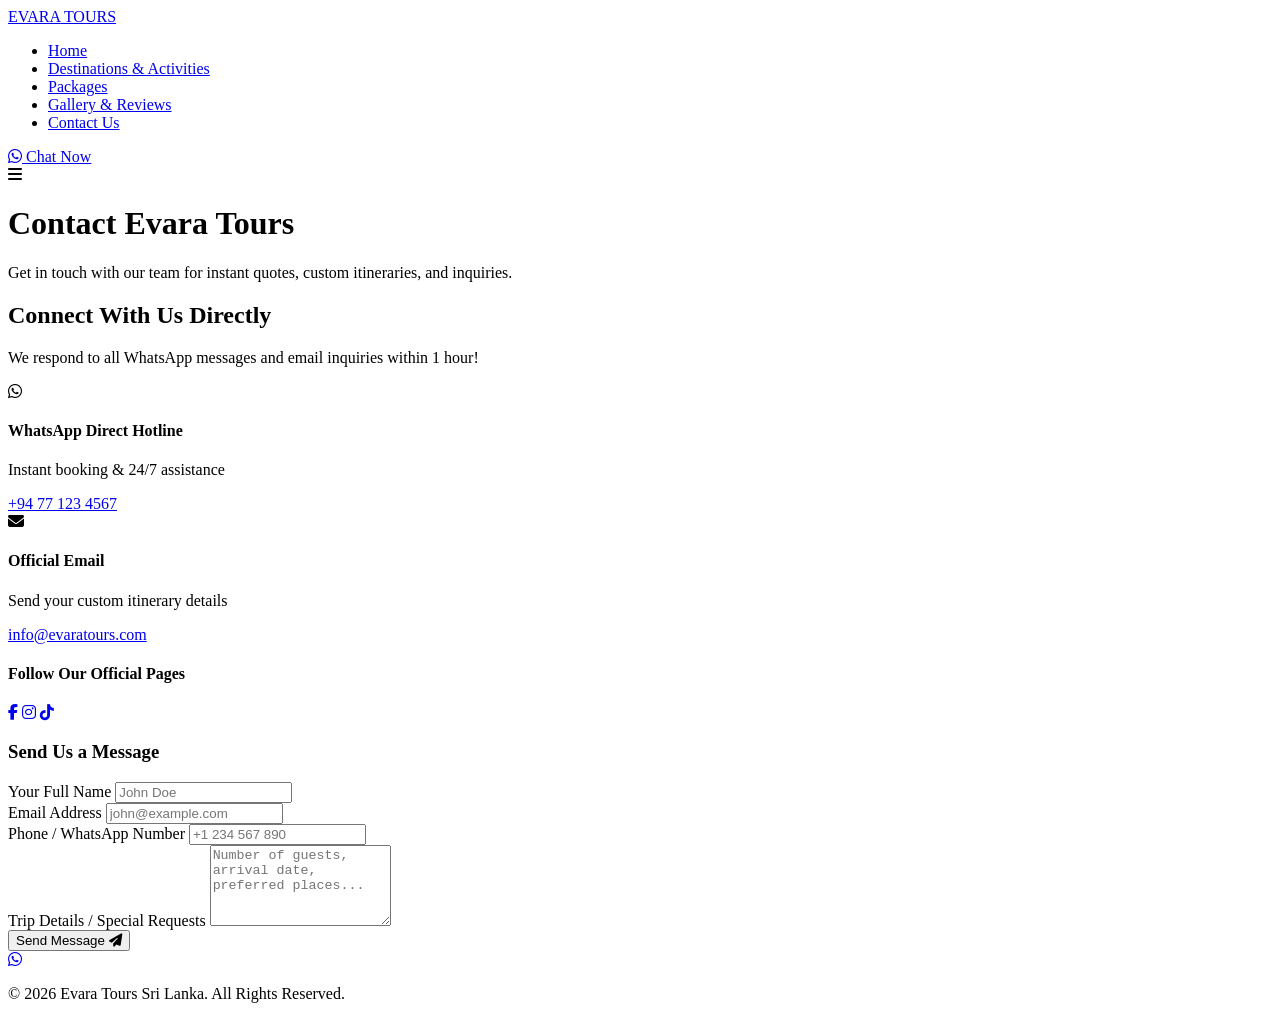
==== contact.html @ 405d9f50 "Update contact.html" ====
<!DOCTYPE html>
<html lang="en">
<head>
    <meta charset="UTF-8">
    <meta name="viewport" content="width=device-width, initial-scale=1.0">
    <title>Contact Us | Evara Tours Sri Lanka</title>
    <link href="https://fonts.googleapis.com/css2?family=Plus+Jakarta+Sans:wght@300;400;600;700;800&display=swap" rel="stylesheet">
    <link rel="stylesheet" href="https://cdnjs.cloudflare.com/ajax/libs/font-awesome/6.4.0/css/all.min.css">
    <link rel="stylesheet" href="css/style.css">
</head>
<body>

    <header class="navbar">
        <div class="container nav-container">
            <a href="index.html" class="logo"><span class="logo-accent">EVARA</span> TOURS</a>
            <nav>
                <ul class="nav-menu" id="navMenu">
                    <li><a href="index.html">Home</a></li>
                    <li><a href="destinations.html">Destinations & Activities</a></li>
                    <li><a href="packages.html">Packages</a></li>
                    <li><a href="gallery.html">Gallery & Reviews</a></li>
                    <li><a href="contact.html" class="active">Contact Us</a></li>
                </ul>
            </nav>
            <a href="https://wa.me/94771234567" class="btn-primary nav-btn" target="_blank" rel="noopener noreferrer">
                <i class="fa-brands fa-whatsapp"></i> Chat Now
            </a>
            <div class="hamburger" id="hamburger"><i class="fa-solid fa-bars"></i></div>
        </div>
    </header>

    <div class="page-header">
        <div class="container">
            <h1>Contact Evara Tours</h1>
            <p>Get in touch with our team for instant quotes, custom itineraries, and inquiries.</p>
        </div>
    </div>

    <section class="section-padding">
        <div class="container">
            <div class="grid grid-2">
                
                <!-- Contact Info Box -->
                <div class="contact-info">
                    <h2>Connect With Us Directly</h2>
                    <p>We respond to all WhatsApp messages and email inquiries within 1 hour!</p>
                    
                    <div class="contact-method-card">
                        <i class="fa-brands fa-whatsapp text-success"></i>
                        <div>
                            <h4>WhatsApp Direct Hotline</h4>
                            <p>Instant booking & 24/7 assistance</p>
                            <!-- CHANGE PHONE NUMBER HERE -->
                            <a href="https://wa.me/94771234567?text=Hello%20Evara%20Tours!%20I'm%20planning%20a%20trip%20to%20Sri%20Lanka." target="_blank" rel="noopener noreferrer" class="link-btn">+94 77 123 4567</a>
                        </div>
                    </div>

                    <div class="contact-method-card">
                        <i class="fa-solid fa-envelope text-primary"></i>
                        <div>
                            <h4>Official Email</h4>
                            <p>Send your custom itinerary details</p>
                            <!-- CHANGE EMAIL HERE -->
                            <a href="mailto:info@evaratours.com" class="link-btn">info@evaratours.com</a>
                        </div>
                    </div>

                    <div class="social-box margin-top-lg">
                        <h4>Follow Our Official Pages</h4>
                        <div class="social-links large">
                            <!-- CHANGE SOCIAL MEDIA LINKS HERE -->
                            <a href="https://facebook.com/evaratours" target="_blank" rel="noopener noreferrer" class="fb"><i class="fa-brands fa-facebook-f"></i></a>
                            <a href="https://instagram.com/evaratours" target="_blank" rel="noopener noreferrer" class="insta"><i class="fa-brands fa-instagram"></i></a>
                            <a href="https://tiktok.com/@evaratours" target="_blank" rel="noopener noreferrer" class="tiktok"><i class="fa-brands fa-tiktok"></i></a>
                        </div>
                    </div>
                </div>

                <!-- Contact Form -->
                <div class="contact-form-card">
                    <h3>Send Us a Message</h3>
                    <!-- Formspree or Email Link integration ready -->
                    <form id="contactForm" action="https://formspree.io/f/sample" method="POST">
                        <div class="form-group">
                            <label for="name">Your Full Name</label>
                            <input type="text" id="name" name="name" placeholder="John Doe" required>
                        </div>
                        <div class="form-group">
                            <label for="email">Email Address</label>
                            <input type="email" id="email" name="email" placeholder="john@example.com" required>
                        </div>
                        <div class="form-group">
                            <label for="phone">Phone / WhatsApp Number</label>
                            <input type="tel" id="phone" name="phone" placeholder="+1 234 567 890">
                        </div>
                        <div class="form-group">
                            <label for="message">Trip Details / Special Requests</label>
                            <textarea id="message" name="message" rows="5" placeholder="Number of guests, arrival date, preferred places..." required></textarea>
                        </div>
                        <button type="submit" class="btn-primary full-width">Send Message <i class="fa-solid fa-paper-plane"></i></button>
                    </form>
                </div>

            </div>
        </div>
    </section>

    <!-- Floating WhatsApp -->
    <a href="https://wa.me/94771234567?text=Hi%20Evara%20Tours!" class="whatsapp-float" target="_blank" rel="noopener noreferrer"><i class="fa-brands fa-whatsapp"></i></a>

    <footer class="footer">
        <div class="container footer-bottom text-center">
            <p>&copy; 2026 Evara Tours Sri Lanka. All Rights Reserved.</p>
        </div>
    </footer>

    <script src="js/script.js"></script>
</body>
</html>
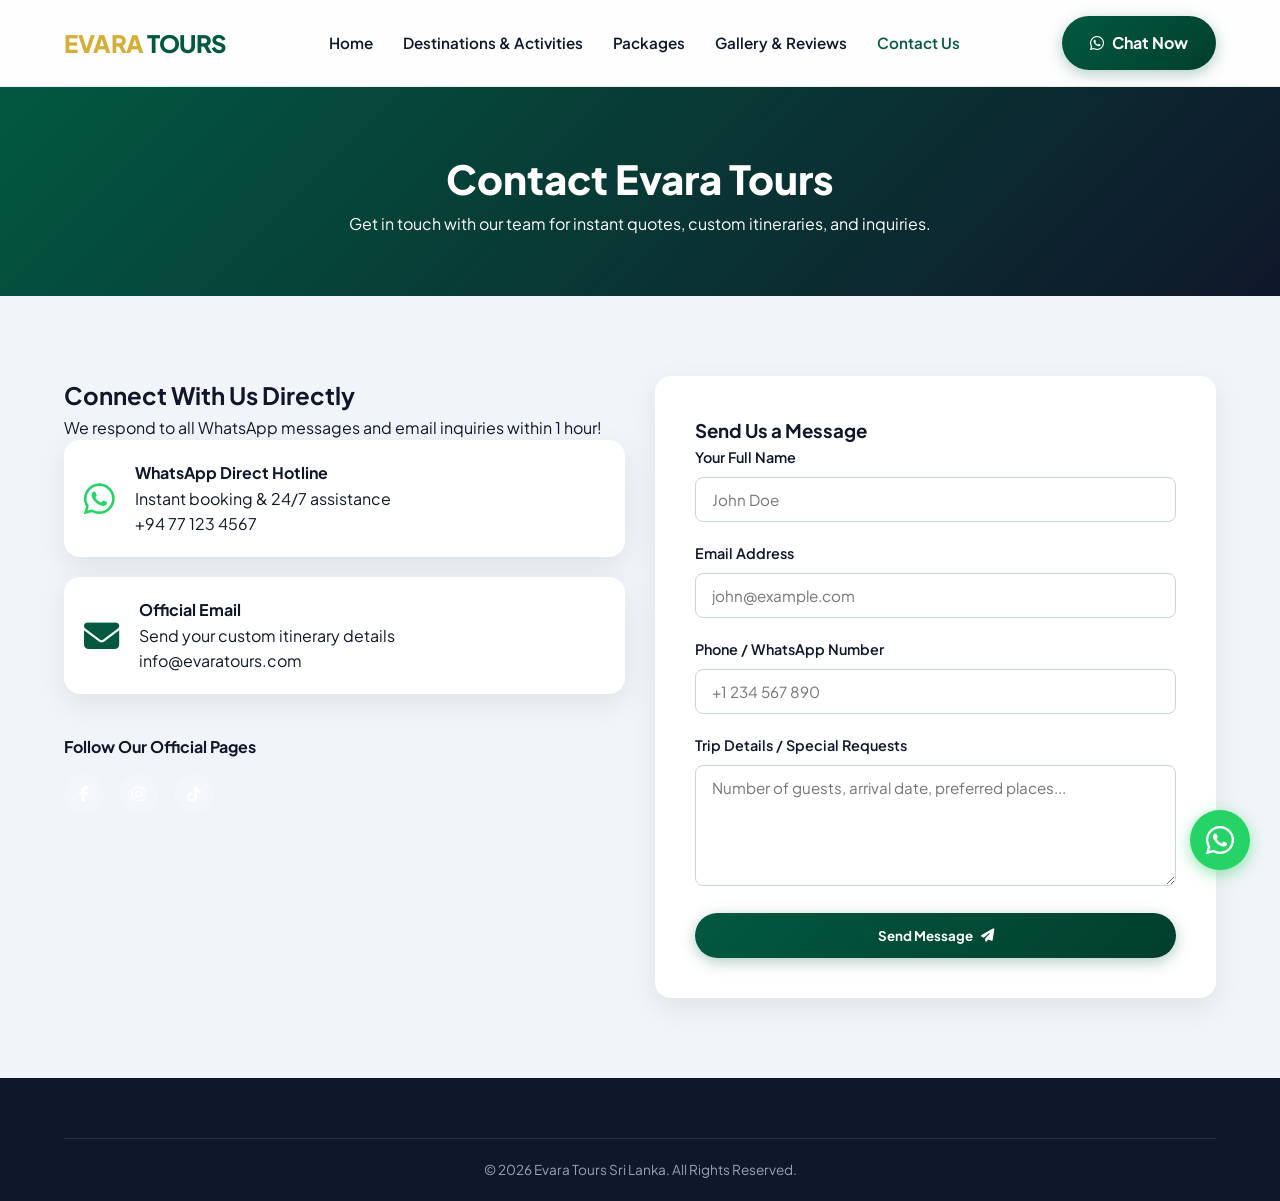
==== commit 434b6252: "Update contact.html" ====
--- a/contact.html
+++ b/contact.html
@@ -22,7 +22,7 @@
                     <li><a href="contact.html" class="active">Contact Us</a></li>
                 </ul>
             </nav>
-            <a href="https://wa.me/94771234567" class="btn-primary nav-btn" target="_blank" rel="noopener noreferrer">
+            <a href="https://wa.me/94789262000" class="btn-primary nav-btn" target="_blank" rel="noopener noreferrer">
                 <i class="fa-brands fa-whatsapp"></i> Chat Now
             </a>
             <div class="hamburger" id="hamburger"><i class="fa-solid fa-bars"></i></div>
@@ -51,7 +51,7 @@
                             <h4>WhatsApp Direct Hotline</h4>
                             <p>Instant booking & 24/7 assistance</p>
                             <!-- CHANGE PHONE NUMBER HERE -->
-                            <a href="https://wa.me/94771234567?text=Hello%20Evara%20Tours!%20I'm%20planning%20a%20trip%20to%20Sri%20Lanka." target="_blank" rel="noopener noreferrer" class="link-btn">+94 77 123 4567</a>
+                            <a href="https://wa.me/94789262000?text=Hello%20Evara%20Tours!%20I'm%20planning%20a%20trip%20to%20Sri%20Lanka." target="_blank" rel="noopener noreferrer" class="link-btn">+94 77 123 4567</a>
                         </div>
                     </div>
 
@@ -106,7 +106,7 @@
     </section>
 
     <!-- Floating WhatsApp -->
-    <a href="https://wa.me/94771234567?text=Hi%20Evara%20Tours!" class="whatsapp-float" target="_blank" rel="noopener noreferrer"><i class="fa-brands fa-whatsapp"></i></a>
+    <a href="https://wa.me/94789262000?text=Hi%20Evara%20Tours!" class="whatsapp-float" target="_blank" rel="noopener noreferrer"><i class="fa-brands fa-whatsapp"></i></a>
 
     <footer class="footer">
         <div class="container footer-bottom text-center">
--- a/css/style.css
+++ b/css/style.css
@@ -0,0 +1,637 @@
+/* ==========================================================================
+   EVARA TOURS - MODERN RESPONSIVE STYLESHEET
+   Security & Best Practice Compliant | Glassmorphic Luxury Theme
+   ========================================================================== */
+
+:root {
+    --primary: #025940;      /* Deep Emerald Green */
+    --primary-hover: #013f2d;
+    --gold: #d4af37;         /* Luxury Ceylon Gold */
+    --gold-hover: #b89528;
+    --dark: #0f172a;         /* Deep Slate Dark */
+    --light: #f8fafc;        /* Soft Off-White */
+    --gray: #64748b;         /* Muted Gray */
+    --white: #ffffff;
+    --shadow: 0 10px 30px rgba(0, 0, 0, 0.08);
+    --border-radius: 16px;
+    --transition: all 0.3s cubic-bezier(0.25, 0.8, 0.25, 1);
+}
+
+/* Reset & Base Styles */
+* {
+    margin: 0;
+    padding: 0;
+    box-sizing: border-box;
+    font-family: 'Plus Jakarta Sans', sans-serif;
+}
+
+body {
+    background-color: #f1f5f9;
+    color: var(--dark);
+    line-height: 1.6;
+    overflow-x: hidden;
+}
+
+a {
+    text-decoration: none;
+    color: inherit;
+    transition: var(--transition);
+}
+
+ul {
+    list-style: none;
+}
+
+img {
+    max-width: 100%;
+    height: auto;
+    display: block;
+    object-fit: cover;
+}
+
+.container {
+    width: 90%;
+    max-width: 1200px;
+    margin: 0 auto;
+}
+
+.section-padding {
+    padding: 80px 0;
+}
+
+.bg-light {
+    background-color: var(--white);
+}
+
+.text-center { text-align: center; }
+.margin-top-lg { margin-top: 40px; }
+.text-gold { color: var(--gold); }
+
+/* Typography & Titles */
+.section-title h2 {
+    font-size: 2.2rem;
+    font-weight: 800;
+    color: var(--primary);
+    margin-bottom: 10px;
+}
+
+.section-title p {
+    color: var(--gray);
+    font-size: 1.05rem;
+    margin-bottom: 40px;
+}
+
+/* Buttons */
+.btn-primary {
+    display: inline-flex;
+    align-items: center;
+    gap: 8px;
+    background: linear-gradient(135deg, var(--primary), var(--primary-hover));
+    color: var(--white);
+    padding: 14px 28px;
+    border-radius: 50px;
+    font-weight: 700;
+    box-shadow: 0 4px 15px rgba(2, 89, 64, 0.3);
+    border: none;
+    cursor: pointer;
+}
+
+.btn-primary:hover {
+    transform: translateY(-2px);
+    box-shadow: 0 8px 25px rgba(2, 89, 64, 0.4);
+}
+
+.btn-secondary {
+    display: inline-flex;
+    align-items: center;
+    gap: 8px;
+    background: var(--gold);
+    color: var(--dark);
+    padding: 14px 28px;
+    border-radius: 50px;
+    font-weight: 700;
+}
+
+.btn-secondary:hover {
+    background: var(--gold-hover);
+    transform: translateY(-2px);
+}
+
+.full-width {
+    width: 100%;
+    justify-content: center;
+}
+
+/* Header & Glassmorphic Navbar */
+.navbar {
+    position: sticky;
+    top: 0;
+    z-index: 1000;
+    background: rgba(255, 255, 255, 0.9);
+    backdrop-filter: blur(12px);
+    border-bottom: 1px solid rgba(229, 231, 235, 0.8);
+    padding: 16px 0;
+}
+
+.nav-container {
+    display: flex;
+    justify-content: space-between;
+    align-items: center;
+}
+
+.logo {
+    font-size: 1.5rem;
+    font-weight: 800;
+    letter-spacing: -0.5px;
+    color: var(--primary);
+}
+
+.logo-accent {
+    color: var(--gold);
+}
+
+.nav-menu {
+    display: flex;
+    gap: 30px;
+}
+
+.nav-menu a {
+    font-weight: 600;
+    color: var(--dark);
+    font-size: 0.95rem;
+}
+
+.nav-menu a:hover,
+.nav-menu a.active {
+    color: var(--primary);
+}
+
+.hamburger {
+    display: none;
+    font-size: 1.5rem;
+    cursor: pointer;
+}
+
+/* Hero Section */
+.hero {
+    position: relative;
+    min-height: 85vh;
+    display: flex;
+    align-items: center;
+    color: var(--white);
+    padding: 60px 0;
+    overflow: hidden;
+    background-color: #0f172a; /* Fallback background */
+}
+
+/* Layer 1: Beach Background Image (z-index: 1) */
+.hero-bg {
+    position: absolute;
+    top: 0; left: 0;
+    width: 100%; height: 100%;
+    background-image: url('../images/beach-bg.jpg');
+    background-position: center center;
+    background-size: cover;
+    background-repeat: no-repeat;
+    z-index: 1; /* යටම Layer එක */
+}
+
+/* Layer 2: Green Shade Overlay (z-index: 2 - Beach Image එක උඩ විතරක් වැටේ) */
+.hero-overlay {
+    position: absolute;
+    top: 0; left: 0;
+    width: 100%; height: 100%;
+    /* Dark Slate (#0f172a) and Deep Emerald Green (#025940) Transparent Shade */
+    background: linear-gradient(
+        135deg, 
+        rgba(15, 23, 42, 0.65) 0%, 
+        rgba(2, 89, 64, 0.50) 50%, 
+        rgba(15, 23, 42, 0.70) 100%
+    );
+    z-index: 2; /* මැද Layer එක */
+    pointer-events: none;
+}
+
+/* Layer 3: Main Foreground Content (z-index: 10 - උඩම Layer එක) */
+.hero-container {
+    position: relative;
+    z-index: 10; /* Shade එකට උඩින් 100% Bright එකට Display වේ */
+    width: 100%;
+}
+
+/* 1/3 (Left Image) + 2/3 (Right Text) Layout */
+.hero-grid {
+    display: grid;
+    grid-template-columns: 1fr 2fr;
+    gap: 40px;
+    align-items: center;
+}
+
+.hero-image-wrapper {
+    width: 100%;
+    height: 100%;
+    display: flex;
+    align-items: center;
+    justify-content: center;
+}
+
+.hero-agency-img {
+    width: 100%;
+    max-height: 480px;
+    object-fit: cover;
+    border-radius: var(--border-radius);
+    border: 2px solid var(--gold);
+    box-shadow: 0 20px 40px rgba(0, 0, 0, 0.5);
+    transition: var(--transition);
+}
+
+.hero-agency-img:hover {
+    transform: translateY(-5px);
+    box-shadow: 0 25px 50px rgba(212, 175, 55, 0.4);
+}
+
+.hero-content {
+    max-width: 100%;
+}
+
+/* Responsive Mobile Layout */
+@media (max-width: 992px) {
+    .hero-grid {
+        grid-template-columns: 1fr;
+        text-align: center;
+        gap: 30px;
+    }
+
+    .hero-image-wrapper {
+        max-height: 350px;
+    }
+
+    .hero-buttons {
+        justify-content: center;
+    }
+}
+
+
+/* Page Header Banner for Inner Pages */
+.page-header {
+    background: linear-gradient(135deg, var(--primary), var(--dark));
+    color: var(--white);
+    padding: 60px 0;
+    text-align: center;
+}
+
+.page-header h1 {
+    font-size: 2.5rem;
+    font-weight: 800;
+}
+
+/* Grids */
+.grid { display: grid; gap: 30px; }
+.grid-2 { grid-template-columns: repeat(2, 1fr); }
+.grid-3 { grid-template-columns: repeat(3, 1fr); }
+
+/* Feature Cards */
+.feature-card {
+    background: var(--white);
+    padding: 35px 25px;
+    border-radius: var(--border-radius);
+    box-shadow: var(--shadow);
+    text-align: center;
+    border: 1px solid #f1f5f9;
+}
+
+.icon-wrapper {
+    width: 60px;
+    height: 60px;
+    background: rgba(2, 89, 64, 0.1);
+    color: var(--primary);
+    border-radius: 50%;
+    display: flex;
+    align-items: center;
+    justify-content: center;
+    font-size: 1.5rem;
+    margin: 0 auto 20px;
+}
+
+/* Cards (Destinations) */
+.card {
+    background: var(--white);
+    border-radius: var(--border-radius);
+    overflow: hidden;
+    box-shadow: var(--shadow);
+    transition: var(--transition);
+}
+
+.card:hover {
+    transform: translateY(-8px);
+}
+
+.card-img {
+    height: 220px;
+    overflow: hidden;
+}
+
+.card-img img {
+    width: 100%;
+    height: 100%;
+    transition: var(--transition);
+}
+
+.card:hover .card-img img {
+    transform: scale(1.08);
+}
+
+.card-body {
+    padding: 25px;
+}
+
+.tag {
+    background: rgba(212, 175, 55, 0.15);
+    color: #9a7a13;
+    font-size: 0.75rem;
+    font-weight: 700;
+    padding: 4px 12px;
+    border-radius: 20px;
+    text-transform: uppercase;
+}
+
+.card-body h3 {
+    font-size: 1.3rem;
+    margin: 10px 0;
+}
+
+/* Destination Detail Cards */
+.destination-detail-card {
+    background: var(--white);
+    border-radius: var(--border-radius);
+    overflow: hidden;
+    box-shadow: var(--shadow);
+    display: flex;
+    flex-direction: column;
+}
+
+.destination-detail-card img {
+    height: 240px;
+    width: 100%;
+}
+
+.destination-detail-card .content {
+    padding: 25px;
+}
+
+.destination-detail-card .badge {
+    display: inline-block;
+    margin-top: 15px;
+    font-size: 0.85rem;
+    color: var(--gray);
+    font-weight: 600;
+}
+
+/* Activity Cards */
+.activity-card {
+    background: var(--white);
+    padding: 30px;
+    border-radius: var(--border-radius);
+    box-shadow: var(--shadow);
+}
+
+.activity-icon {
+    font-size: 2rem;
+    color: var(--gold);
+    margin-bottom: 15px;
+}
+
+/* Packages */
+.package-card {
+    background: var(--white);
+    border-radius: var(--border-radius);
+    box-shadow: var(--shadow);
+    padding: 35px 25px;
+    position: relative;
+    border: 1px solid #e2e8f0;
+}
+
+.package-card.featured {
+    border: 2px solid var(--gold);
+    transform: scale(1.03);
+}
+
+.featured-badge {
+    position: absolute;
+    top: -15px;
+    right: 20px;
+    background: var(--gold);
+    color: var(--dark);
+    font-size: 0.75rem;
+    font-weight: 800;
+    padding: 4px 12px;
+    border-radius: 20px;
+    text-transform: uppercase;
+}
+
+.package-header .duration {
+    color: var(--gray);
+    font-size: 0.85rem;
+    font-weight: 700;
+    text-transform: uppercase;
+}
+
+.package-header h3 {
+    font-size: 1.4rem;
+    margin: 5px 0;
+}
+
+.package-body ul {
+    margin: 25px 0;
+}
+
+.package-body li {
+    margin-bottom: 12px;
+    font-size: 0.95rem;
+    display: flex;
+    gap: 10px;
+    align-items: center;
+}
+
+/* Gallery & Reviews */
+.gallery-grid .gallery-item {
+    position: relative;
+    border-radius: var(--border-radius);
+    overflow: hidden;
+    height: 250px;
+}
+
+.gallery-item img {
+    width: 100%;
+    height: 100%;
+}
+
+.gallery-item .overlay {
+    position: absolute;
+    bottom: 0; left: 0; right: 0;
+    background: linear-gradient(transparent, rgba(0,0,0,0.8));
+    color: var(--white);
+    padding: 20px;
+    font-weight: 600;
+    opacity: 0;
+    transition: var(--transition);
+}
+
+.gallery-item:hover .overlay {
+    opacity: 1;
+}
+
+.review-card {
+    background: var(--white);
+    padding: 30px;
+    border-radius: var(--border-radius);
+    box-shadow: var(--shadow);
+}
+
+.stars { color: var(--gold); font-size: 1.2rem; margin-bottom: 15px; }
+.review-text { font-style: italic; color: var(--gray); margin-bottom: 20px; }
+.reviewer h4 { font-size: 1rem; color: var(--primary); }
+.reviewer span { font-size: 0.85rem; color: var(--gray); }
+
+/* Contact Section */
+.contact-method-card {
+    display: flex;
+    gap: 20px;
+    align-items: center;
+    background: var(--white);
+    padding: 20px;
+    border-radius: var(--border-radius);
+    box-shadow: var(--shadow);
+    margin-bottom: 20px;
+}
+
+.contact-method-card i { font-size: 2.2rem; }
+.contact-method-card .text-success { color: #25D366; }
+.contact-method-card .text-primary { color: var(--primary); }
+
+.contact-form-card {
+    background: var(--white);
+    padding: 40px;
+    border-radius: var(--border-radius);
+    box-shadow: var(--shadow);
+}
+
+.form-group {
+    margin-bottom: 20px;
+}
+
+.form-group label {
+    display: block;
+    font-weight: 600;
+    margin-bottom: 8px;
+    font-size: 0.9rem;
+}
+
+.form-group input,
+.form-group textarea {
+    width: 100%;
+    padding: 12px 16px;
+    border: 1px solid #cbd5e1;
+    border-radius: 8px;
+    font-size: 0.95rem;
+    outline: none;
+}
+
+.form-group input:focus,
+.form-group textarea:focus {
+    border-color: var(--primary);
+}
+
+/* Floating WhatsApp Button */
+.whatsapp-float {
+    position: fixed;
+    bottom: 30px;
+    right: 30px;
+    background-color: #25D366;
+    color: white;
+    width: 60px;
+    height: 60px;
+    border-radius: 50%;
+    display: flex;
+    align-items: center;
+    justify-content: center;
+    font-size: 32px;
+    box-shadow: 0 4px 15px rgba(37, 211, 102, 0.5);
+    z-index: 2000;
+    transition: var(--transition);
+}
+
+.whatsapp-float:hover {
+    transform: scale(1.1);
+}
+
+/* Footer */
+.footer {
+    background: var(--dark);
+    color: #94a3b8;
+    padding: 60px 0 20px;
+}
+
+.footer-grid {
+    display: grid;
+    grid-template-columns: 2fr 1fr 1.5fr;
+    gap: 40px;
+    margin-bottom: 40px;
+}
+
+.footer h3, .footer h4 { color: var(--white); margin-bottom: 15px; }
+
+.footer-links a:hover { color: var(--gold); }
+
+.social-links {
+    display: flex;
+    gap: 15px;
+    margin-top: 15px;
+}
+
+.social-links a {
+    width: 40px;
+    height: 40px;
+    background: rgba(255, 255, 255, 0.1);
+    color: var(--white);
+    border-radius: 50%;
+    display: flex;
+    align-items: center;
+    justify-content: center;
+}
+
+.social-links a:hover {
+    background: var(--gold);
+    color: var(--dark);
+}
+
+.footer-bottom {
+    border-top: 1px solid rgba(255, 255, 255, 0.1);
+    padding-top: 20px;
+    font-size: 0.85rem;
+}
+
+/* Responsive Styles for Mobile */
+@media (max-width: 992px) {
+    .grid-3 { grid-template-columns: repeat(2, 1fr); }
+    .footer-grid { grid-template-columns: 1fr; }
+}
+
+@media (max-width: 768px) {
+    .grid-2, .grid-3 { grid-template-columns: 1fr; }
+    .nav-menu {
+        position: fixed;
+        top: 70px;
+        left: -100%;
+        width: 100%;
+        height: calc(100vh - 70px);
+        background: var(--white);
+        flex-direction: column;
+        padding: 40px;
+        transition: var(--transition);
+    }
+    .nav-menu.active { left: 0; }
+    .hamburger { display: block; }
+    .nav-btn { display: none; }
+    .hero h1 { font-size: 2.2rem; }
+}
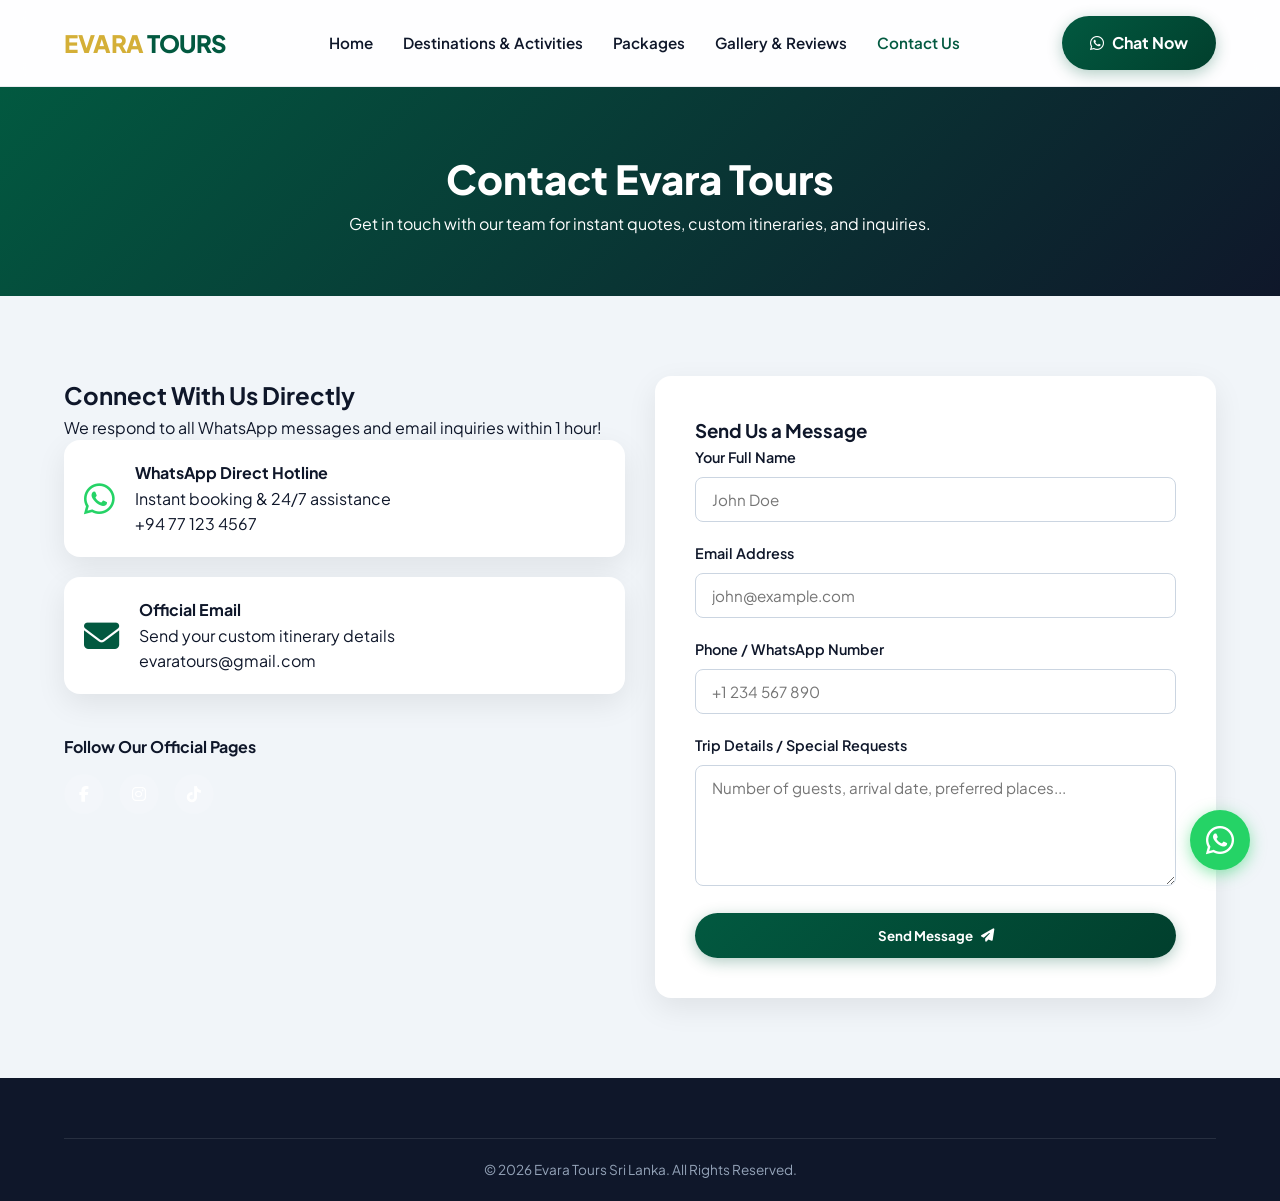
==== commit 6e59d8f4: "Update contact.html" ====
--- a/contact.html
+++ b/contact.html
@@ -61,7 +61,7 @@
                             <h4>Official Email</h4>
                             <p>Send your custom itinerary details</p>
                             <!-- CHANGE EMAIL HERE -->
-                            <a href="mailto:info@evaratours.com" class="link-btn">info@evaratours.com</a>
+                            <a href="mailto:evaratours@gmail.com" class="link-btn">evaratours@gmail.com</a>
                         </div>
                     </div>
 
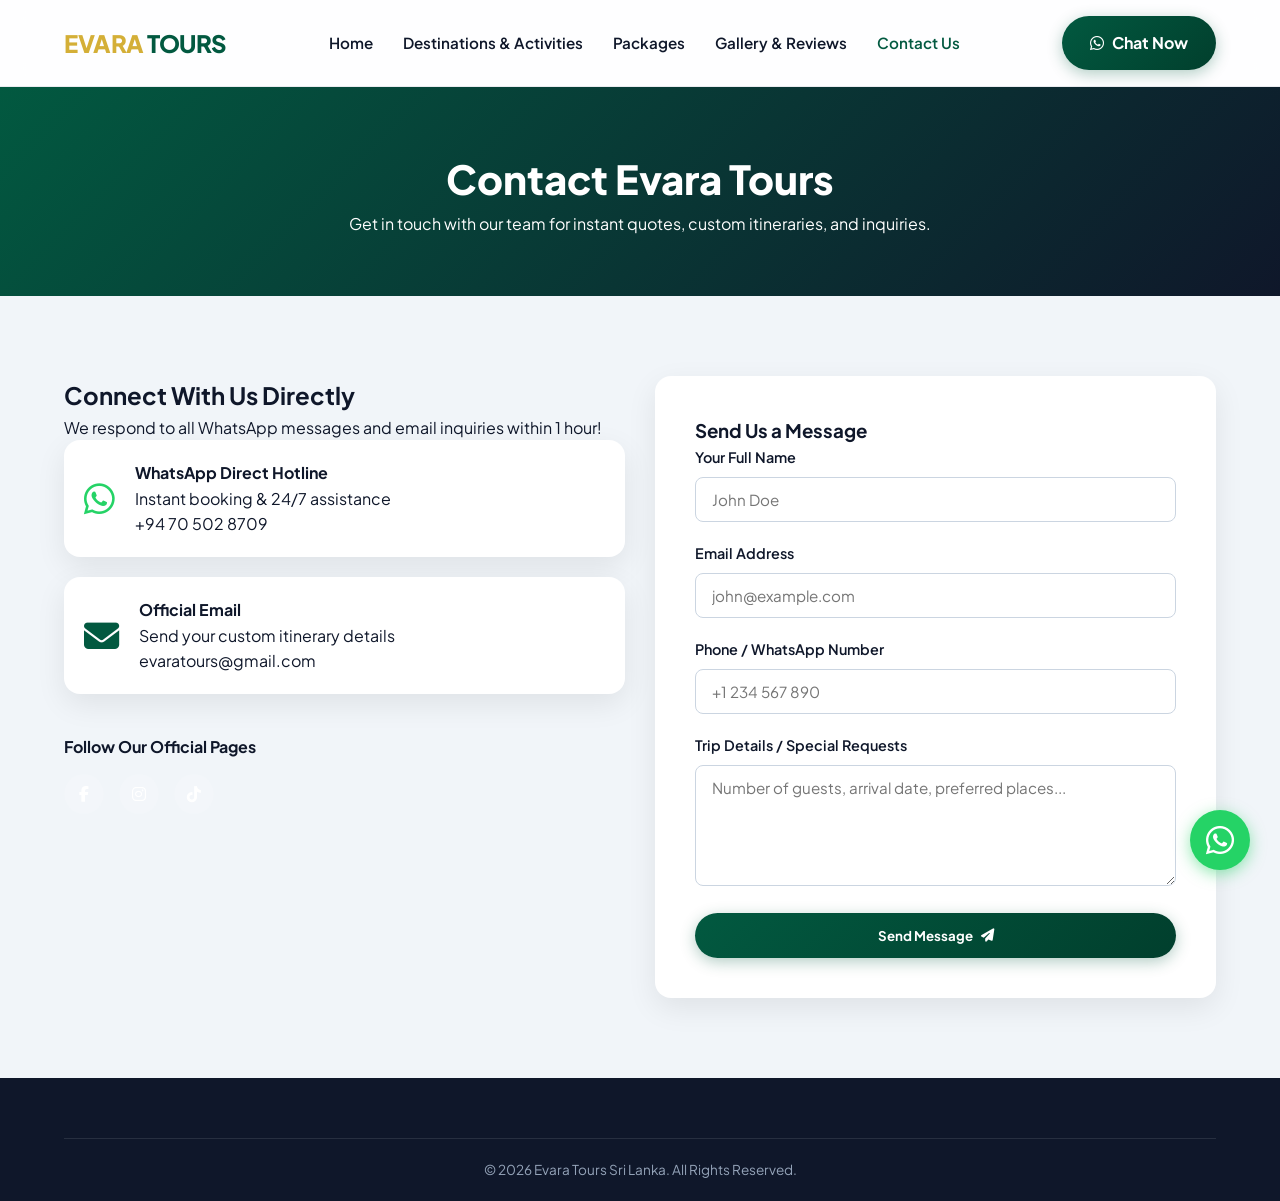
==== commit 1bd1d183: "Update contact.html" ====
--- a/contact.html
+++ b/contact.html
@@ -22,7 +22,7 @@
                     <li><a href="contact.html" class="active">Contact Us</a></li>
                 </ul>
             </nav>
-            <a href="https://wa.me/94789262000" class="btn-primary nav-btn" target="_blank" rel="noopener noreferrer">
+            <a href="https://wa.me/94705028709" class="btn-primary nav-btn" target="_blank" rel="noopener noreferrer">
                 <i class="fa-brands fa-whatsapp"></i> Chat Now
             </a>
             <div class="hamburger" id="hamburger"><i class="fa-solid fa-bars"></i></div>
@@ -51,7 +51,7 @@
                             <h4>WhatsApp Direct Hotline</h4>
                             <p>Instant booking & 24/7 assistance</p>
                             <!-- CHANGE PHONE NUMBER HERE -->
-                            <a href="https://wa.me/94789262000?text=Hello%20Evara%20Tours!%20I'm%20planning%20a%20trip%20to%20Sri%20Lanka." target="_blank" rel="noopener noreferrer" class="link-btn">+94 77 123 4567</a>
+                            <a href="https://wa.me/94705028709?text=Hello%20Evara%20Tours!%20I'm%20planning%20a%20trip%20to%20Sri%20Lanka." target="_blank" rel="noopener noreferrer" class="link-btn">+94 70 502 8709</a>
                         </div>
                     </div>
 
@@ -80,7 +80,7 @@
                 <div class="contact-form-card">
                     <h3>Send Us a Message</h3>
                     <!-- Formspree or Email Link integration ready -->
-                    <form id="contactForm" action="https://formspree.io/f/sample" method="POST">
+                    <form id="contactForm" action="https://formspree.io/f/xvkgzoag" method="POST">
                         <div class="form-group">
                             <label for="name">Your Full Name</label>
                             <input type="text" id="name" name="name" placeholder="John Doe" required>
@@ -106,7 +106,7 @@
     </section>
 
     <!-- Floating WhatsApp -->
-    <a href="https://wa.me/94789262000?text=Hi%20Evara%20Tours!" class="whatsapp-float" target="_blank" rel="noopener noreferrer"><i class="fa-brands fa-whatsapp"></i></a>
+    <a href="https://wa.me/94705028709?text=Hi%20Evara%20Tours!" class="whatsapp-float" target="_blank" rel="noopener noreferrer"><i class="fa-brands fa-whatsapp"></i></a>
 
     <footer class="footer">
         <div class="container footer-bottom text-center">
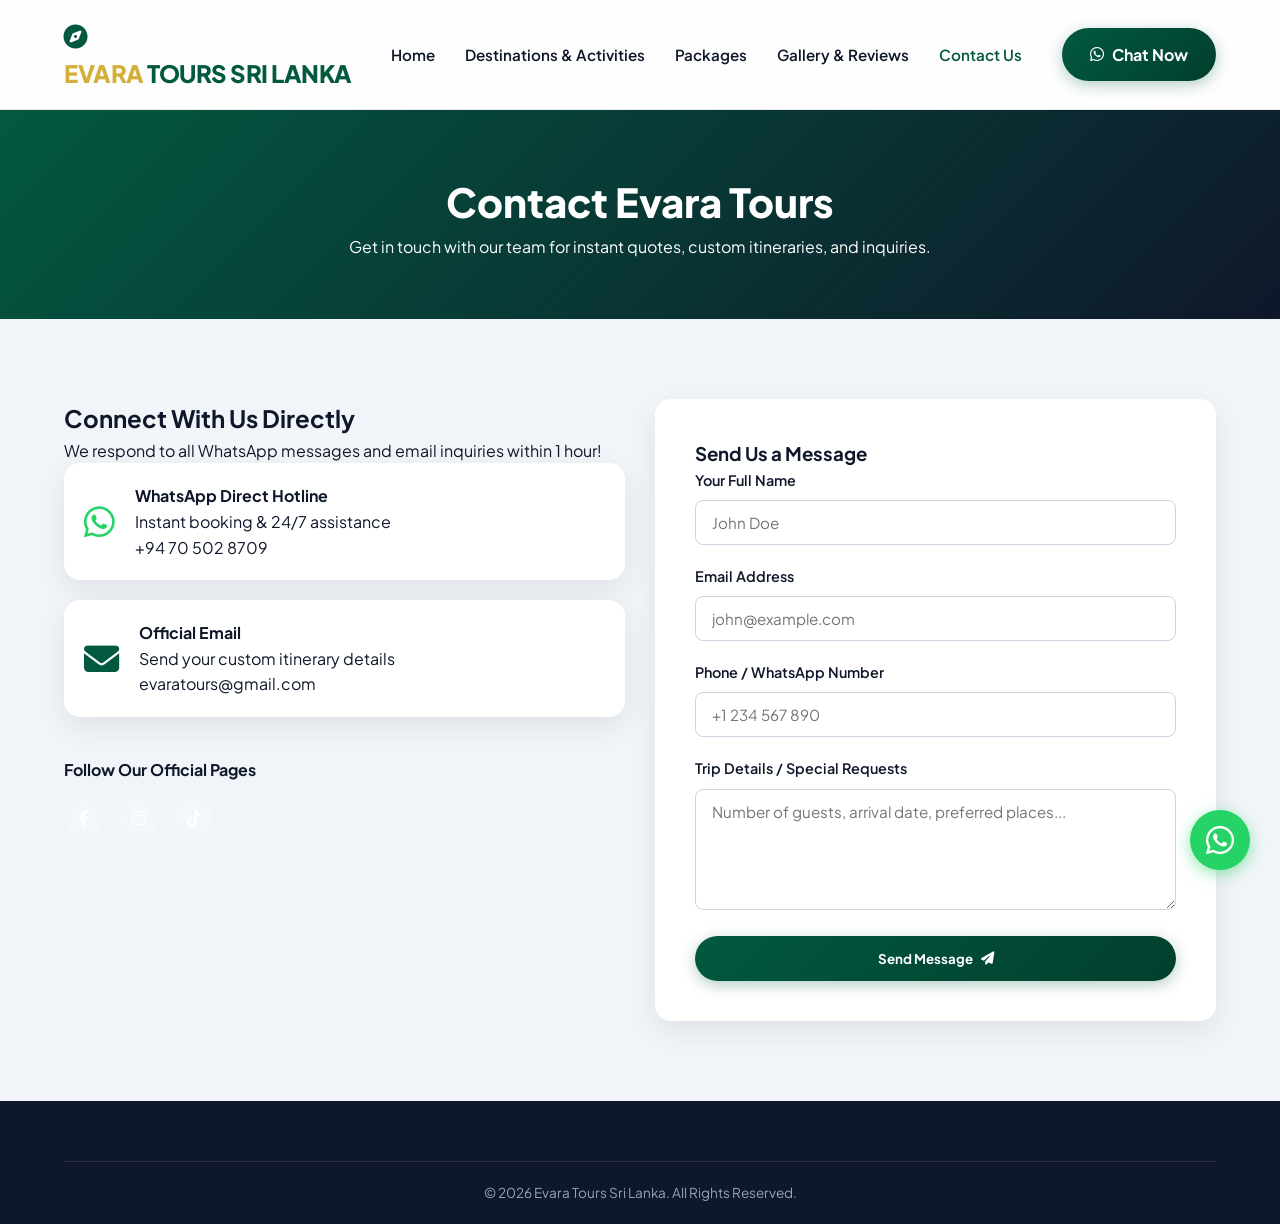
==== commit 9e20f1f8: "Update contact.html" ====
--- a/contact.html
+++ b/contact.html
@@ -5,14 +5,23 @@
     <meta name="viewport" content="width=device-width, initial-scale=1.0">
     <title>Contact Us | Evara Tours Sri Lanka</title>
     <link href="https://fonts.googleapis.com/css2?family=Plus+Jakarta+Sans:wght@300;400;600;700;800&display=swap" rel="stylesheet">
-    <link rel="stylesheet" href="https://cdnjs.cloudflare.com/ajax/libs/font-awesome/6.4.0/css/all.min.css">
+    <link rel="stylesheet" href="https://cdnjs.cloudflare.com/ajax/libs/font-awesome/6.6.0/css/all.min.css">
     <link rel="stylesheet" href="css/style.css">
 </head>
 <body>
 
     <header class="navbar">
         <div class="container nav-container">
-            <a href="index.html" class="logo"><span class="logo-accent">EVARA</span> TOURS</a>
+            <!-- 🟢 අලුතෙන් දාන්න ඕන Ultra-Modern Logo කොටස: -->
+            <a href="index.html" class="logo">
+                <div class="logo-icon-box">
+                    <i class="fa-solid fa-compass"></i>
+                </div>
+                <div class="logo-text">
+                    <span class="brand-title"><span class="logo-accent">EVARA</span> TOURS</span>
+                    <span class="brand-tagline">SRI LANKA</span>
+                </div>
+            </a>
             <nav>
                 <ul class="nav-menu" id="navMenu">
                     <li><a href="index.html">Home</a></li>
